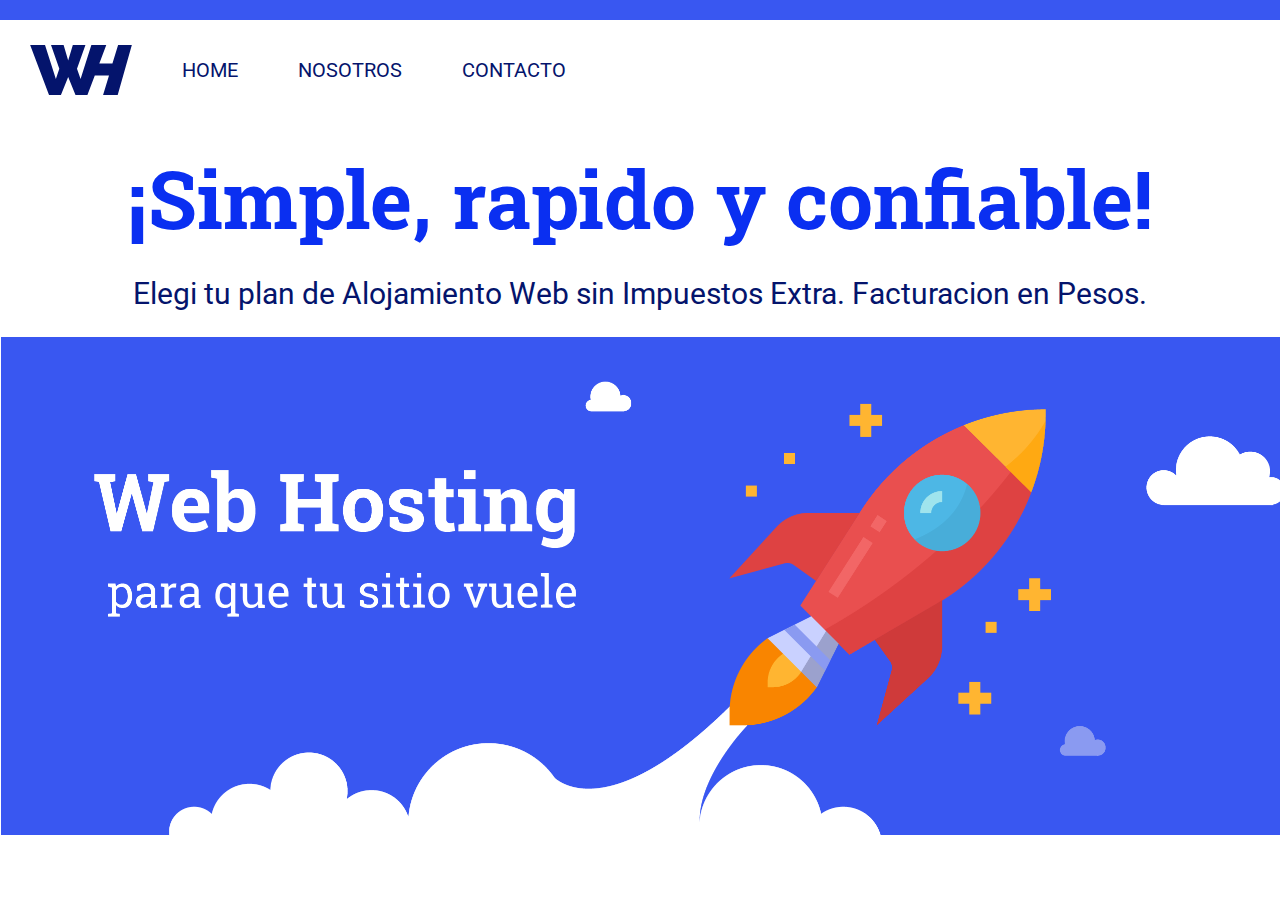
==== index.html @ 7b9b8747 "pagina0001" ====
<!DOCTYPE html>
<html lang="en">
  <head>
    <meta charset="UTF-8" />
    <meta name="viewport" content="width=device-width, initial-scale=1.0" />
    <title>Mod05Eje01</title>
    <link rel="stylesheet" href="css/estilosindex.css" />
  </head>
  <body>
    <div class="barra"></div>
    <header>
      <div id="logo"></div>
      <nav>
        <ul>
          <li><a href="index.html">HOME</a></li>
          <li><a href="nosotros.html">NOSOTROS</a></li>
          <li><a href="contacto.html">CONTACTO</a></li>
          
        </ul>
      </nav>
    </header>

    <main>
      <div>
        <h1>¡Simple, rapido y confiable!</h1>
        <p>
          Elegi tu plan de Alojamiento Web sin Impuestos Extra. Facturacion en
          Pesos.
        </p>
      </div>
      <div class="img"></div>
    </main>
  </body>
</html>
---- css/estilosindex.css ----
@import url("https://fonts.googleapis.com/css2?family=Roboto+Slab:wght@700&family=Roboto:wght@400;700&display=swap");
* {
  margin: 0;
  padding: 0;
  box-sizing: border-box;
}
.barra {
  width: 100%;
  height: 20px;
  background-color:#3957F1;
}

body,
main,
header {
  width: 100%;
}

#logo,
nav {
  margin: 20px;
}

#logo {
  background-image: url(./../logos/M5-logo-azul.svg);
  width: 8%;
  height: 60px;
  background-repeat: no-repeat;
  background-size: contain;
  background-position: center;
  margin-left: 30px;
}

header {
  gap: 10px;
  display: flex;
  align-items: center;
}

ul {
  display: flex;
  gap: 60px;
  list-style-type: none;
}

a {
  text-decoration: none;
  font-size: 20px;
  color: #04146c;
}
a:hover:active {
  color: beige;
}

/*tipografia*/

h1 {
  font-family: "Roboto Slab", serif;
  font-optical-sizing: auto;
  font-weight: 700;
  font-style: normal;
  font-size: 80px;
  color: #0a2ff1;
  text-align: center;
}
p,
a {
  font-family: "Roboto", sans-serif;
  font-weight: 400;
  font-style: normal;
}

p {
  font-size: 30px;
  color: #04146c;
  text-align: center;
}

/*imagen*/

.img {
  background-image: url("./../imagenes/M5-Desafío1-img.png");
  height: 500px;
  background-size: cover;
  background-repeat: no-repeat;
}

h1,p, header{
    margin-bottom: 25px;
}
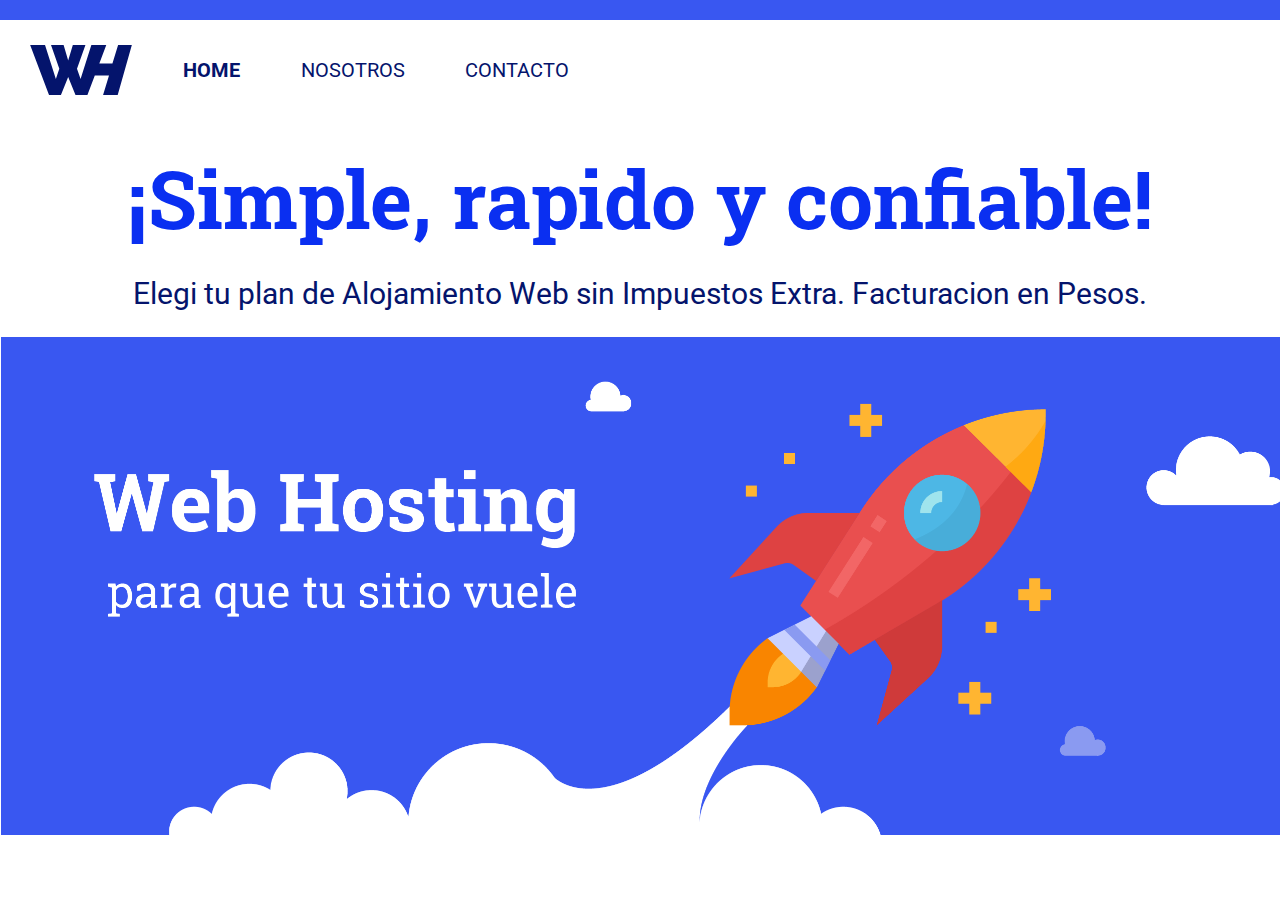
==== commit 9c1df6b9: "trabajo con "a" en el nav" ====
--- a/index.html
+++ b/index.html
@@ -12,7 +12,7 @@
       <div id="logo"></div>
       <nav>
         <ul>
-          <li><a href="index.html">HOME</a></li>
+          <li><a href="index.html" class="active">HOME</a></li>
           <li><a href="nosotros.html">NOSOTROS</a></li>
           <li><a href="contacto.html">CONTACTO</a></li>
           
--- a/css/estilosindex.css
+++ b/css/estilosindex.css
@@ -16,6 +16,8 @@
   width: 100%;
 }
 
+/*TRABAJO CON EL LOGO*/
+
 #logo,
 nav {
   margin: 20px;
@@ -30,6 +32,8 @@
   background-position: center;
   margin-left: 30px;
 }
+
+/*CENTRO LOS ELEMENTOS DEL HEADER*/
 
 header {
   gap: 10px;
@@ -48,11 +52,8 @@
   font-size: 20px;
   color: #04146c;
 }
-a:hover:active {
-  color: beige;
-}
 
-/*tipografia*/
+/*TIPOGRAFIA*/
 
 h1 {
   font-family: "Roboto Slab", serif;
@@ -76,7 +77,7 @@
   text-align: center;
 }
 
-/*imagen*/
+/*CENTRO LA IMAGEN*/
 
 .img {
   background-image: url("./../imagenes/M5-Desafío1-img.png");
@@ -87,4 +88,12 @@
 
 h1,p, header{
     margin-bottom: 25px;
-}+}
+
+/*TRABAJO CON EL SELECTOR "a" */
+
+.active{ 
+  font-weight: 700;
+  padding: 2px 1px 0;
+}
+ 
